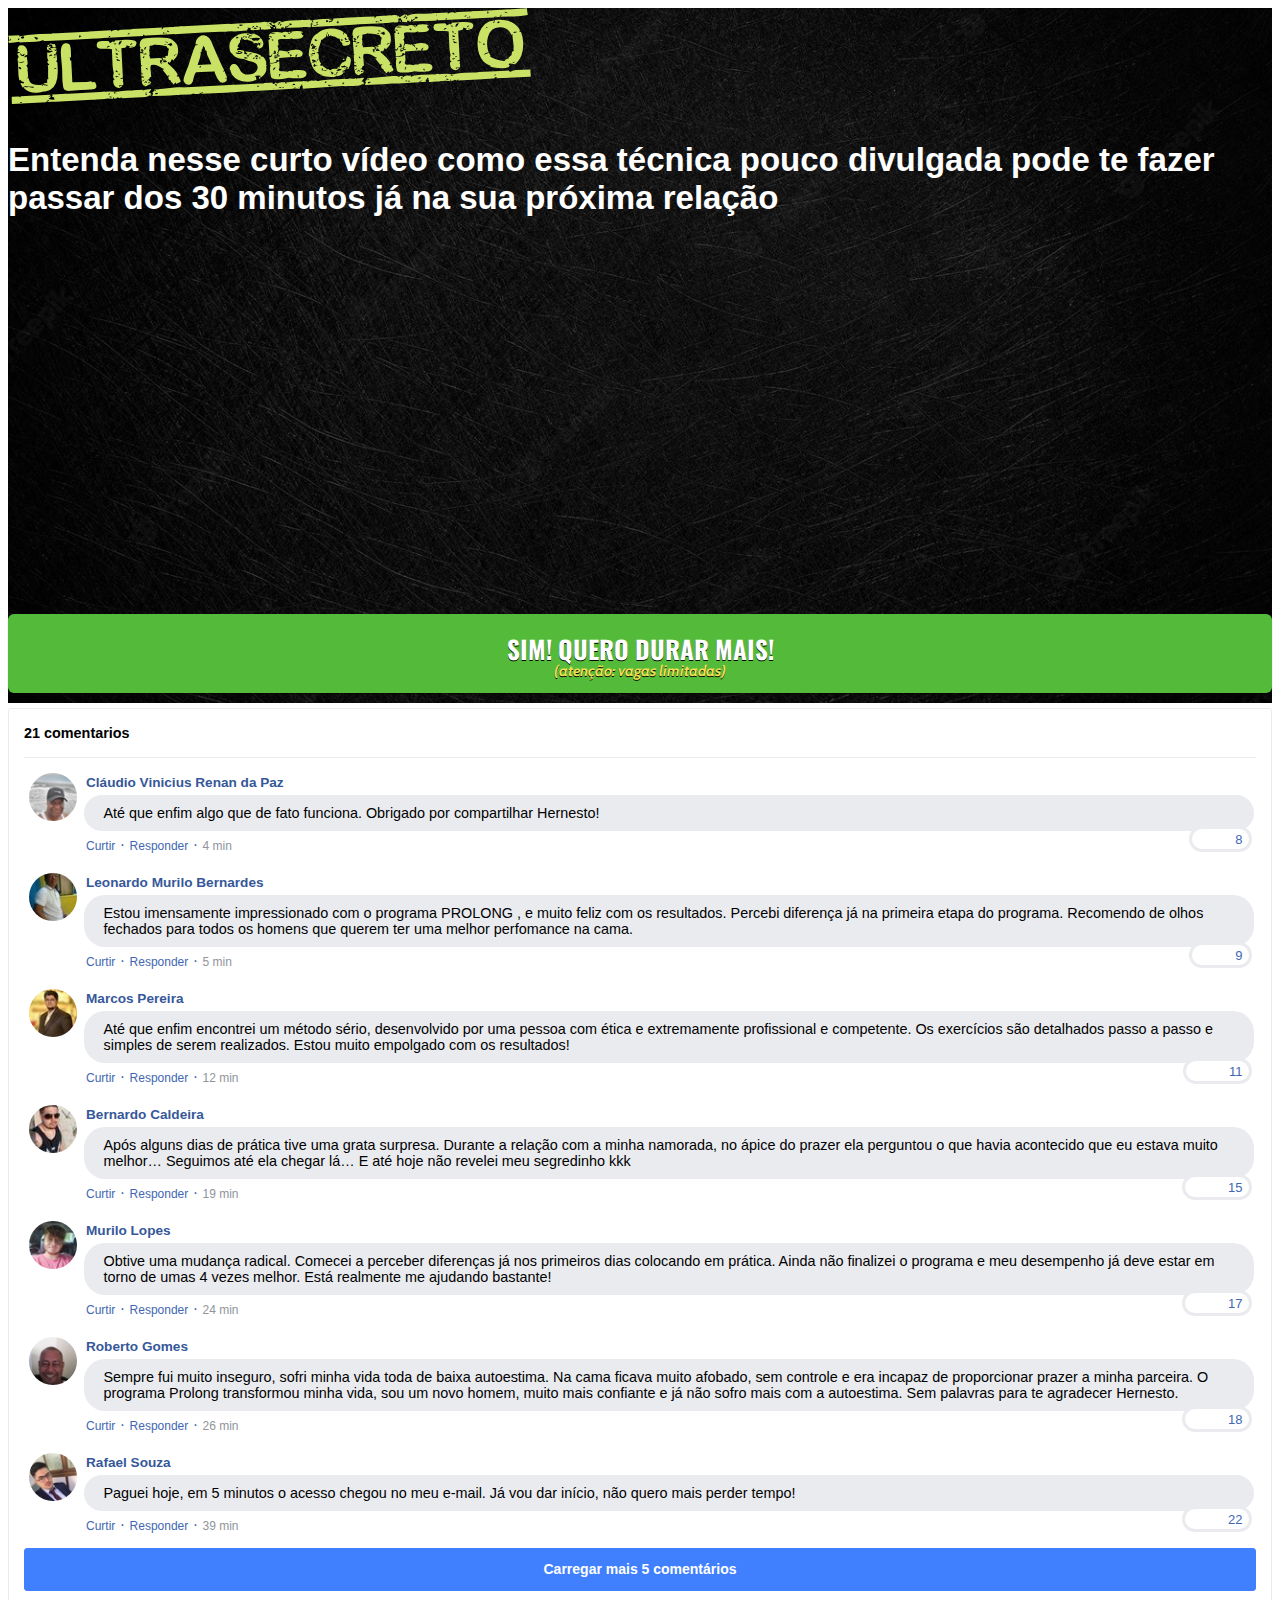
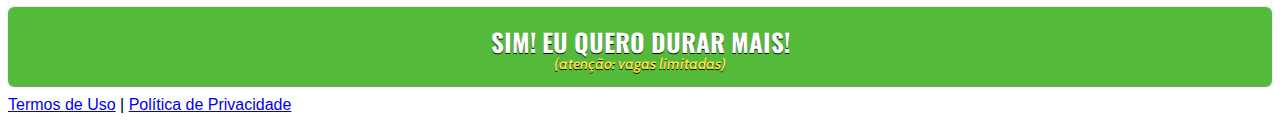
==== plpv01/index.html @ 7994927a "Add files via upload" ====
<!DOCTYPE html>
<html lang="pt-br">
  <head>
    <meta charset="utf-8">
    <meta name="viewport" content="width=device-width, initial-scale=1, shrink-to-fit=no">

    <link rel="stylesheet" href="https://stackpath.bootstrapcdn.com/bootstrap/4.1.3/css/bootstrap.min.css" integrity="sha384-MCw98/SFnGE8fJT3GXwEOngsV7Zt27NXFoaoApmYm81iuXoPkFOJwJ8ERdknLPMO" crossorigin="anonymous">

    <link rel="preconnect" href="https://fonts.googleapis.com">
    <link rel="preconnect" href="https://fonts.gstatic.com" crossorigin>
    <link href="https://fonts.googleapis.com/css2?family=Cabin:ital,wght@0,400;0,500;0,600;0,700;1,400;1,500;1,600;1,700&family=Dosis:wght@200;300;400;500;600;700;800&family=Oswald:wght@200;300;400;500;600;700&family=Signika:wght@300;400;500;600;700&display=swap" rel="stylesheet">

    <link rel="stylesheet" href="./assets/css/com.css">

    <!-- Título da Página -->
    <title>Disponível apenas hoje </title>
    
    <style type="text/css">
      header {
        color: white;
        background-image: url("assets/img/bg.jpg");
        background-color: rgba(0, 0, 0, 0.6);
        background-position: center;
        background-size: cover;	
        background-attachment: fixed;
        background-blend-mode: darken;
      }
    </style>
    
    <!-- Meta Pixel Code -->
		<script>	
			!function(f,b,e,v,n,t,s)
			{if(f.fbq)return;n=f.fbq=function(){n.callMethod?
			n.callMethod.apply(n,arguments):n.queue.push(arguments)};
			if(!f._fbq)f._fbq=n;n.push=n;n.loaded=!0;n.version='2.0';
			n.queue=[];t=b.createElement(e);t.async=!0;
			t.src=v;s=b.getElementsByTagName(e)[0];
			s.parentNode.insertBefore(t,s)}(window, document,'script',
			'https://connect.facebook.net/en_US/fbevents.js');
			fbq('init', '1365719460284130');
			fbq('track', 'PageView');
			</script>
			<noscript><img height="1" width="1" style="display:none"
			src="https://www.facebook.com/tr?id=1365719460284130&ev=PageView&noscript=1"
		/></noscript>
<!-- End Meta Pixel Code -->
    
  </head>
  <body>
    
    <header class="py-4">
      <div class="container">
        <div class="row justify-content-center">
          <div class="col-lg-8 text-center">
            <!-- Imagem Ultrasecreto -->
            <img class="img-fluid" src="./assets/img/ultrasecreto.svg">

            <!-- Headline -->
            <h3 class="my-4"><b>Entenda nesse curto vídeo como essa técnica pouco divulgada pode te fazer passar dos 30 minutos já na sua próxima relação</b></h3>

            <!-- VSL -->
            <iframe id="panda-e6ed6a73-75c5-42ac-b798-2f197bcc89c2" src="https://player-vz-c6452f16-570.tv.pandavideo.com.br/embed/?v=e6ed6a73-75c5-42ac-b798-2f197bcc89c2" style="border:none;" allow="accelerometer;gyroscope;autoplay;encrypted-media;picture-in-picture" allowfullscreen=true width="720" height="360"></iframe>

            <!-- Botão 1 -->
            <div id="cta1" class="mt-4 d-none">
              <a href="https://pay.kiwify.com.br/Qc40XIg" class="a-btn" style="text-decoration: none;">
                <span class="span-btn">SIM! QUERO DURAR MAIS!</span>
                <span class="span-btn2">(atenção: vagas limitadas)</span>
              </a>
            </div>
          </div>
        </div>
      </div>
    </header>

    <section class="comments py-4">
      <div class="container">
        <div class="row justify-content-center">
          <div class="col-lg-8">
            <div class="fb-comments" style="margin-top: 5px;">
              <div class="fb-comments-header">
                <span>21 comentarios</span>
              </div>
              <div class="fb-comments-wrapper" id="2">
                <table class="fb-comments-comment">
                  <tbody>
                    <tr>
                      <td rowspan="3" class="fb-comments-comment-img"><img
                          src="./assets/img/comentarios/h1.jpeg"></td>
                      <td>
                        <font class="fb-comments-comment-name">
                          <name>Cláudio Vinicius Renan da Paz</name>
                        </font>
                      </td>
                    </tr>
                    <tr>
                      <td class="fb-comments-comment-text">Até que enfim algo que de fato funciona. Obrigado por compartilhar Hernesto!</td>
                    </tr>
                    <tr>
                      <td class="fb-comments-comment-actions">
                        <like>Curtir</like>
                        ·
                        <reply>Responder</reply>
                        ·
                        <likes>8</likes>
                        
                        <date>4 min</date>
                      </td>
                    </tr>
                  </tbody>
                </table>
              </div>
              <div class="fb-comments-wrapper" id="3">
                <table class="fb-comments-comment">
                  <tbody>
                    <tr>
                      <td rowspan="3" class="fb-comments-comment-img"><img
                          src="./assets/img/comentarios/h2.jpeg"></td>
                      <td>
                        <font class="fb-comments-comment-name">
                          <name>Leonardo Murilo Bernardes</name>
                        </font>
                      </td>
                    </tr>
                    <tr>
                      <td class="fb-comments-comment-text">Estou imensamente impressionado com o programa PROLONG , e muito feliz com os resultados. Percebi diferença já na primeira etapa do programa. Recomendo de olhos fechados para todos os homens que querem ter uma melhor perfomance na cama.</td>
                    </tr>
                    <tr>
                      <td class="fb-comments-comment-actions">
                        <like>Curtir</like>
                        ·
                        <reply>Responder</reply>
                        ·
                        <likes>9</likes>
                        
                        <date>5 min</date>
                      </td>
                    </tr>
                  </tbody>
                </table>
              </div>
              <div class="fb-comments-wrapper" id="4">
                <table class="fb-comments-comment">
                  <tbody>
                    <tr>
                      <td rowspan="3" class="fb-comments-comment-img"><img
                          src="./assets/img/comentarios/h3.jpeg"></td>
                      <td>
                        <font class="fb-comments-comment-name">
                          <name>Marcos Pereira</name>
                        </font>
                      </td>
                    </tr>
                    <tr>
                      <td class="fb-comments-comment-text">Até que enfim encontrei um método sério, desenvolvido por uma pessoa com ética e extremamente profissional e competente. Os exercícios são detalhados passo a passo e simples de serem realizados. Estou muito empolgado com os resultados!</td>
                    </tr>
                    <tr>
                      <td class="fb-comments-comment-actions">
                        <like>Curtir</like>
                        ·
                        <reply>Responder</reply>
                        ·
                        <likes>11</likes>
                        
                        <date>12 min</date>
                      </td>
                    </tr>
                  </tbody>
                </table>
              </div>
              <div class="fb-comments-wrapper" id="5">
                <table class="fb-comments-comment">
                  <tbody>
                    <tr>
                      <td rowspan="3" class="fb-comments-comment-img"><img
                          src="./assets/img/comentarios/h4.jpeg"></td>
                      <td>
                        <font class="fb-comments-comment-name">
                          <name>Bernardo Caldeira</name>
                        </font>
                      </td>
                    </tr>
                    <tr>
                      <td class="fb-comments-comment-text">Após alguns dias de prática tive uma grata surpresa. Durante a relação com a minha namorada, no ápice do prazer ela perguntou o que havia acontecido que eu estava muito melhor&#8230; Seguimos até ela chegar lá&#8230; E até hoje não revelei meu segredinho kkk</td>
                    </tr>
                    <tr>
                      <td class="fb-comments-comment-actions">
                        <like>Curtir</like>
                        ·
                        <reply>Responder</reply>
                        ·
                        <likes>15</likes>
                        
                        <date>19 min</date>
                      </td>
                    </tr>
                  </tbody>
                </table>
              </div>
              <div class="fb-comments-wrapper" id="6">
                <table class="fb-comments-comment">
                  <tbody>
                    <tr>
                      <td rowspan="3" class="fb-comments-comment-img"><img
                          src="./assets/img/comentarios/h5.jpeg"></td>
                      <td>
                        <font class="fb-comments-comment-name">
                          <name>Murilo Lopes</name>
                        </font>
                      </td>
                    </tr>
                    <tr>
                      <td class="fb-comments-comment-text">Obtive uma mudança radical. Comecei a perceber diferenças já nos primeiros dias colocando em prática. Ainda não finalizei o programa e meu desempenho já deve estar em torno de umas 4 vezes melhor. Está realmente me ajudando bastante!</td>
                    </tr>
                    <tr>
                      <td class="fb-comments-comment-actions">
                        <like>Curtir</like>
                        ·
                        <reply>Responder</reply>
                        ·
                        <likes>17</likes>
                        
                        <date>24 min</date>
                      </td>
                    </tr>
                  </tbody>
                </table>
              </div>
              <div class="fb-comments-wrapper" id="7">
                <table class="fb-comments-comment">
                  <tbody>
                    <tr>
                      <td rowspan="3" class="fb-comments-comment-img"><img
                          src="./assets/img/comentarios/h6.jpeg"></td>
                      <td>
                        <font class="fb-comments-comment-name">
                          <name>Roberto Gomes</name>
                        </font>
                      </td>
                    </tr>
                    <tr>
                      <td class="fb-comments-comment-text">Sempre fui muito inseguro, sofri minha vida toda de baixa autoestima. Na cama ficava muito afobado, sem controle e era incapaz de proporcionar prazer a minha parceira. O programa Prolong transformou minha vida, sou um novo homem, muito mais confiante e já não sofro mais com a autoestima. Sem palavras para te agradecer Hernesto.</td>
                    </tr>
                    <tr>
                      <td class="fb-comments-comment-actions">
                        <like>Curtir</like>
                        ·
                        <reply>Responder</reply>
                        ·
                        <likes>18</likes>
                        
                        <date>26 min</date>
                      </td>
                    </tr>
                  </tbody>
                </table>
              </div>
              <div class="fb-comments-wrapper" id="9">
                <table class="fb-comments-comment">
                  <tbody>
                    <tr>
                      <td rowspan="3" class="fb-comments-comment-img"><img
                          src="./assets/img/comentarios/h7.jpeg">
                      </td>
                      <td>
                        <font class="fb-comments-comment-name">
                          <name>Rafael Souza</name>
                        </font>
                      </td>
                    </tr>
                    <tr>
                      <td class="fb-comments-comment-text">Paguei hoje, em 5 minutos o acesso chegou no meu e-mail. Já vou dar início, não quero mais perder tempo!</td>
                    </tr>
                    <tr>
                      <td class="fb-comments-comment-actions">
                        <like>Curtir</like>
                        ·
                        <reply>Responder</reply>
                        ·
                        <likes>22</likes>
                        
                        <date>39 min</date>
                      </td>
                    </tr>
                  </tbody>
                </table>
              </div>
              <button class="fb-comments-loadmore" onclick="javascript:loadMore();">Carregar mais 5 comentários</button>
              <div style="display:none" id="more">
                <div class="fb-comments-wrapper">
                  <table class="fb-comments-comment" id="10">
                    <tbody>
                      <tr>
                        <td rowspan="3" class="fb-comments-comment-img"><img
                            src="./assets/img/comentarios/h8.jpeg">
                        </td>
                        <td>
                          <font class="fb-comments-comment-name">
                            <name>Luan Santos</name>
                          </font>
                        </td>
                      </tr>
                      <tr>
                        <td class="fb-comments-comment-text">Sem palavras para agradecer, foi a primeira vez na vida que consegui chegar naquele momento ao mesmo tempo que a minha esposa. A negócio é quente mesmo.</td>
                      </tr>
                      <tr>
                        <td class="fb-comments-comment-actions">
                          <like>Curtir</like>
                          ·
                          <reply>Responder</reply>
                          ·
                          <likes>41</likes>
                          
                          <date>1 h</date>
                        </td>
                      </tr>
                    </tbody>
                  </table>
                </div>
                <div class="fb-comments-wrapper" id="11">
                  <table class="fb-comments-comment">
                    <tbody>
                      <tr>
                        <td rowspan="3" class="fb-comments-comment-img"><img
                            src="./assets/img/comentarios/h9.jpg">
                        </td>
                        <td>
                          <font class="fb-comments-comment-name">
                            <name>Reinando Junior</name>
                          </font>
                        </td>
                      </tr>
                      <tr>
                        <td class="fb-comments-comment-text">Esse programa é simplesmente maravilhoso, com ele, muito mais prazer para mim e para minha parceira. Sem palavras 🙏🙏🙏🙏🙏🙏</td>
                      </tr>
                      <tr>
                        <td class="fb-comments-comment-actions">
                          <like>Curtir</like>
                          ·
                          <reply>Responder</reply>
                          ·
                          <likes>40</likes>
                          
                          <date>1 h</date>
                        </td>
                      </tr>
                    </tbody>
                  </table>
                </div>
                <div class="fb-comments-wrapper" id="12">
                  <table class="fb-comments-comment">
                    <tbody>
                      <tr>
                        <td rowspan="3" class="fb-comments-comment-img"><img
                            src="./assets/img/comentarios/h10.jpg">
                        </td>
                        <td>
                          <font class="fb-comments-comment-name">
                            <name>Daniel Costa</name>
                          </font>
                        </td>
                      </tr>
                      <tr>
                        <td class="fb-comments-comment-text">E a confiança está como? No TALO!!!! heheheh</td>
                      </tr>
                      <tr>
                        <td class="fb-comments-comment-actions">
                          <like>Curtir</like>
                          ·
                          <reply>Responder</reply>
                          ·
                          <likes>47</likes>
                          
                          <date>1 h</date>
                        </td>
                      </tr>
                    </tbody>
                  </table>
                </div>
                <div class="fb-comments-wrapper" id="13">
                  <table class="fb-comments-comment">
                    <tbody>
                      <tr>
                        <td rowspan="3" class="fb-comments-comment-img"><img
                            src="./assets/img/comentarios/h11.jpg"></td>
                        <td>
                          <font class="fb-comments-comment-name">
                            <name>Juliano Mota</name>
                          </font>
                        </td>
                      </tr>
                      <tr>
                        <td class="fb-comments-comment-text">O ambiente lá em casa é outro agora, depois de duas semanas praticando. Valeu mesmo Hernesto!</td>
                      </tr>
                      <tr>
                        <td class="fb-comments-comment-actions">
                          <like>Curtir</like>
                          ·
                          <reply>Responder</reply>
                          ·
                          <likes>50</likes>
                          
                          <date>1 h</date>
                        </td>
                      </tr>
                    </tbody>
                  </table>
                </div>
                <div class="fb-comments-wrapper">
                  <table class="fb-comments-comment" id="14">
                    <tbody>
                      <tr>
                        <td rowspan="3" class="fb-comments-comment-img"><img
                            src="./assets/img/comentarios/h12.jpg">
                        </td>
                        <td>
                          <font class="fb-comments-comment-name">
                            <name>Davi	 Correia</name>
                          </font>
                        </td>
                      </tr>
                      <tr>
                        <td class="fb-comments-comment-text">Já recebi aqui no meu email.. vou começar hj rsrs</td>
                      </tr>
                      <tr>
                        <td class="fb-comments-comment-actions">
                          <like>Curtir</like>
                          ·
                          <reply>Responder</reply>
                          ·
                          <likes>66</likes>
                          
                          <date>1 h</date>
                        </td>
                      </tr>
                    </tbody>
                  </table>
                </div>
              </div>
            </div>
            <!-- Botão 2 -->
            <div id="cta2" class="mt-4 d-none">
              <a href="https://pay.kiwify.com.br/Qc40XIg" class="a-btn" style="text-decoration: none;">
                <span class="span-btn">SIM! EU QUERO DURAR MAIS!</span>
                <span class="span-btn2">(atenção: vagas limitadas)</span>
              </a>
            </div>
          </div>
        </div>
      </div>
    </section>

    <footer class="bg-dark py-3 text-center">
      <div class="text-white"><a href="termos.html" class="text-white">Termos de Uso</a> | <a href="privacidade.html" class="text-white">Política de Privacidade</a></div>
		<script>
			let prefix = ["https://pay.kiwify.com.br"];

		function getParams() {
			let t = "",
				e = window.top.location.href,
				r = new URL(e);
			if (null != r) {
				let a = r.searchParams.get("utm_source"),
					n = r.searchParams.get("utm_medium"),
					o = r.searchParams.get("utm_campaign"),
					m = r.searchParams.get("utm_term"),
					c = r.searchParams.get("utm_content"); - 1 !== e.indexOf("?") && (t = `&sck=${a}|${n}|${o}|${m}|${c}`), console.log(t)
			}
			return t
		}! function() {
			var t = new URLSearchParams(window.location.search);
				t.toString() && document.querySelectorAll("a").forEach(function(e) {
				for (let r = 0; r < prefix.length; r++) - 1 !== e.href.indexOf(prefix[r]) && (-1 === e.href.indexOf("?") ? e.href += "?" + t.toString() + getParams() : e.href += "&" + t.toString() + getParams())
			})
		}(); </script>
		
		<script>
			document.onkeypress = function (event) {
			event = (event || window.event);
			if (event.keyCode == 123) {return false;}
			if (event.keyCode == 93) {return false;}
			if (event.keyCode == 85) {return false;}
			if (event.keyCode == 80) {return false;}
			if (event.keyCode == 73) {return false;}
				
			}
			
			document.onmousedown = function (event) {
			event = (event || window.event);
			if (event.keyCode == 123) {return false;}
			if (event.keyCode == 93) {return false;}
			if (event.keyCode == 85) {return false;}
			if (event.keyCode == 80) {return false;}
			if (event.keyCode == 73) {return false;}
				
			}
			document.onkeydown = function (event) {
			event = (event || window.event);
			if (event.keyCode == 123) {return false;}
			if (event.keyCode == 93) {return false;}
			if (event.keyCode == 85) {return false;}
			if (event.keyCode == 80) {return false;}
			if (event.keyCode == 73) {return false;}
			
			}
		</script>
    
		<script>
			document.addEventListener('contextmenu', event => event.preventDefault());
		</script>

	</footer>

    <script type="text/javascript">
      setTimeout(() => {document.getElementById("cta1").classList.remove("d-none"); document.getElementById("cta2").classList.remove("d-none")}, 840000); // temporização da Call to Action (em milissegundos)
    </script>

    <script src="https://code.jquery.com/jquery-3.3.1.slim.min.js" integrity="sha384-q8i/X+965DzO0rT7abK41JStQIAqVgRVzpbzo5smXKp4YfRvH+8abtTE1Pi6jizo" crossorigin="anonymous"></script>
    <script src="https://cdnjs.cloudflare.com/ajax/libs/popper.js/1.14.3/umd/popper.min.js" integrity="sha384-ZMP7rVo3mIykV+2+9J3UJ46jBk0WLaUAdn689aCwoqbBJiSnjAK/l8WvCWPIPm49" crossorigin="anonymous"></script>
    <script src="https://stackpath.bootstrapcdn.com/bootstrap/4.1.3/js/bootstrap.min.js" integrity="sha384-ChfqqxuZUCnJSK3+MXmPNIyE6ZbWh2IMqE241rYiqJxyMiZ6OW/JmZQ5stwEULTy" crossorigin="anonymous"></script>
    <script src="./assets/js/com.js"></script>
  </body>
</html>
---- plpv01/assets/css/com.css ----
@media (max-width: 768px) {
  .video-player {
    width: 100%;
    background: 0 0;
  }
  .video-player iframe {
    width: 100%;
    height: 100%;
    top: 0;
    margin: auto;
  }
  #frame {
    width: 100%;
    height: 100%;
    top: 0;
    margin: auto;
  }
}

* {
  font-family: helvetica, arial, sans-serif;
}

body {
  font-size: 16px;
}

h3 {
  font-size: 33px;
}

.fb-comments {
  border: 1px solid #e9ebee;
  border-radius: 3px;
  padding: 0 15px;
  padding-bottom: 15px;
  margin: auto;
  position: relative;
  color: #4267b2;
}

.fb-comments-header {
  padding: 15px 0;
  border-bottom: 1px solid #e9ebee;
}

.fb-comments-header span {
  color: #000;
  font-weight: 700;
  font-size: 0.9em;
}

.fb-comments-comment {
  border: none;
  padding: 0;
  margin: 10px 0;
  width: 100%;
}

.fb-comments-reply-wrapper {
  margin-left: 60px;
  border-left: 1px dotted #e9ebee;
  padding-left: 5px;
}

tr,
td {
  border: none;
  margin: 0;
}

td {
  padding: 2.5px;
}

tr {
  padding: 2.5px 0;
}

.fb-comments-comment-img {
  vertical-align: top;
  width: 48px;
  padding-right: 5px;
}

.fb-comments-comment-img img {
  max-width: 48px;
  border-radius: 25px;
}

.fb-comments-comment-name {
  font-size: 0.85em;
}

.fb-comments-comment-name name {
  color: #365899;
  text-decoration: none;
  font-weight: 700;
  cursor: pointer;
  cursor: hand;
}

.fb-comments-comment-name name:hover {
  text-decoration: underline;
}

.fb-comments-comment-name occupation {
  color: #90949c;
}

.fb-comments-comment-text {
  font-size: 0.9em;
  color: #000;
  border-radius: 21px;
  background-color: #eaebef;
  padding: 10px 20px;
}

.fb-comments-comment-actions like,
.fb-comments-comment-actions reply {
  font-size: 0.75em;
  color: #4267b2;
  text-decoration: none;
  cursor: pointer;
  cursor: hand;
}

.fb-comments-comment-actions like.liked {
  color: #90949c;
}

.fb-comments-comment-actions like:hover,
.fb-comments-comment-actions reply:hover {
  text-decoration: underline;
}

.fb-comments-comment-actions likes {
  font-size: 13px;
  background: url(https://cloudcode.site/likes.png);
  background-repeat: no-repeat;
  padding-left: 43px;
  padding-right: 6px;
  padding-top: 3px;
  padding-bottom: 2px;
  margin-top: -10px;
  float: right;
  background-color: #fff;
  border: solid #eaebef;
  border-radius: 19px;
}

.fb-comments-comment-actions date {
  font-size: 0.75em;
  color: #90949c;
  text-decoration: none;
  cursor: pointer;
  cursor: hand;
}

.fb-comments-comment-actions date:hover {
  text-decoration: underline;
}

.fb-comments-loadmore {
  background: #4080ff;
  border: 1px solid #4080ff;
  border-radius: 3px;
  box-sizing: border-box;
  color: #fff;
  font-size: 14px;
  padding: 0.875em;
  text-shadow: none;
  width: 100%;
  font-weight: 700;
  cursor: hand;
  cursor: pointer;
}

.fb-reply-input {
  border: 1px solid lightgrey;
  border-radius: 3px;
  width: 100%;
  padding: 5px 7.5px;
  font-size: 0.75em;
  color: #000;
  outline: none;
}

.fb-reply-input:hover,
.fb-reply-button:hover {
  outline: none;
}

.fb-reply-button {
  background: #4080ff;
  border: 1px solid #4080ff;
  border-radius: 3px;
  box-sizing: border-box;
  color: #fff;
  font-size: 0.75em;
  padding: 5px 7.5px;
  text-shadow: none;
  width: 100%;
  font-weight: 700;
  cursor: hand;
  cursor: pointer;
  outline: none;
}

.bbtn {
  width: 100%;
  max-width: 449px;
}

@media (max-width: 768px) {
  .video-player {
    margin-top: 0 !important;
  }
}

.a-btn {
      text-decoration: none;
      -webkit-font-smoothing: antialiased;
      margin: 0;
      border: 0; 
      font: inherit; 
      vertical-align: baseline;
      color: #54BB3A; 
      outline: 0; 
      line-height: 1; 
      text-align: center; 
      position:relative!important; display: inline-block!important;
      border-style: solid; 
      width: 100%; padding-left: 0!important; padding-right: 0!important; 
      margin-bottom: 10px; 
      padding: 22px 44px; border-color: #54BB3A; border-width: 0px; 
      border-radius: 6px; 
      background: linear-gradient(to bottom, #54BB3A 0%, #54BB3A 100%); 
      box-shadow: 0px 1px 1px 0px rgba(0,0,0,0.5); 
      text-decoration: none!important;
    }
    .span-btn {
      text-decoration: none;
      -webkit-font-smoothing: antialiased; 
      text-align: center;
      margin: 0; 
      border: 0; 
      font: inherit;
      vertical-align: baseline;
      display: block; 
      position: relative; 
      z-index: 1; 
      padding: 0 15px; 
      white-space: normal; 
      font-size: 25px;
      color: #ffffff; 
      font-family: Oswald; 
      font-weight: bold; 
      text-shadow: #000000 0px 1px 0px;
      text-decoration: none;
    }
    .span-btn2 {
      -webkit-font-smoothing: antialiased; 
      text-align: center;
      padding: 0; border: 0;
      font: inherit; 
      vertical-align: baseline; 
      display: block; 
      position: relative;
      z-index: 1; 
      margin: .2em 0 -.5em; 
      font-size: 15px; 
      color: #f5e051; 
      font-family: Cabin; 
      font-weight: bold; 
      font-style: italic;
      text-shadow: #000000 0px 1px 0px;
    }
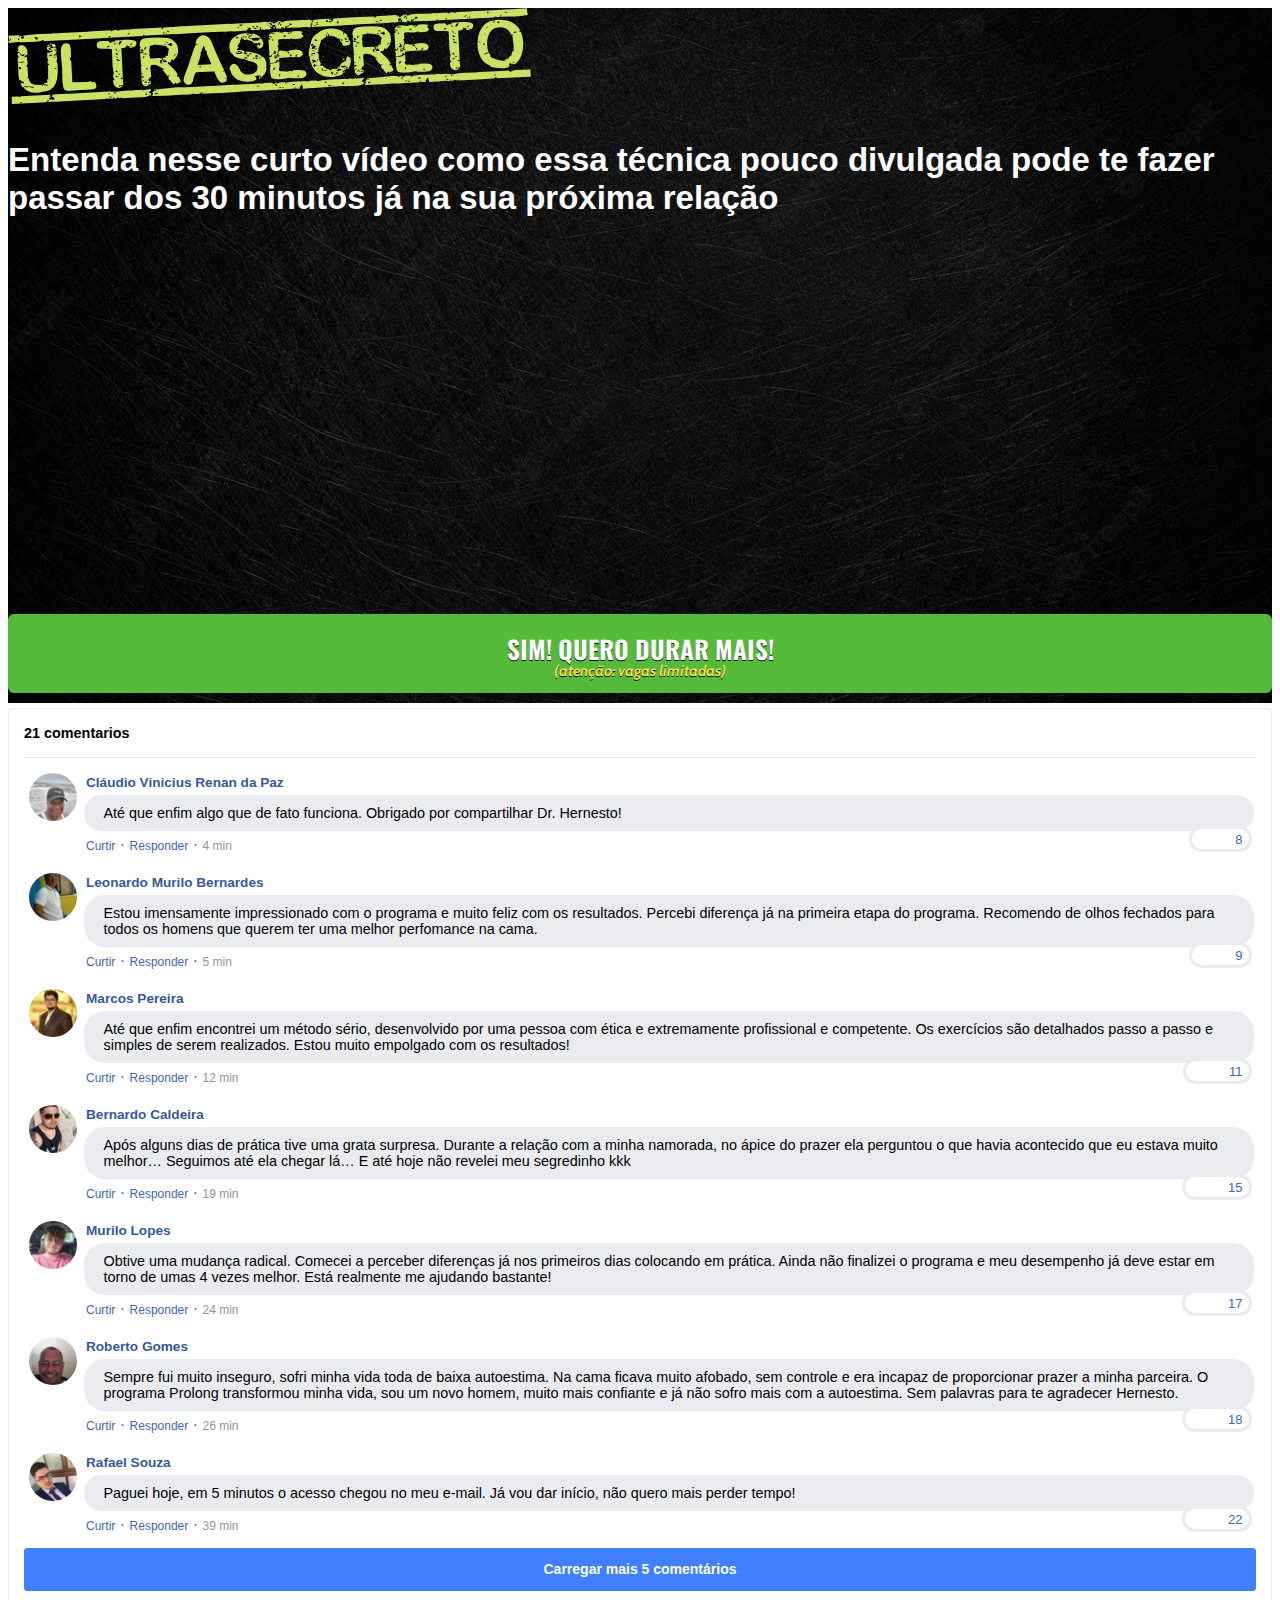
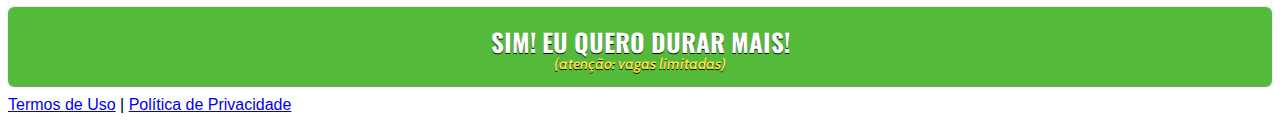
==== commit 947514f6: "Update index.html" ====
--- a/plpv01/index.html
+++ b/plpv01/index.html
@@ -94,7 +94,7 @@
                       </td>
                     </tr>
                     <tr>
-                      <td class="fb-comments-comment-text">Até que enfim algo que de fato funciona. Obrigado por compartilhar Hernesto!</td>
+                      <td class="fb-comments-comment-text">Até que enfim algo que de fato funciona. Obrigado por compartilhar Dr. Hernesto!</td>
                     </tr>
                     <tr>
                       <td class="fb-comments-comment-actions">
@@ -123,7 +123,7 @@
                       </td>
                     </tr>
                     <tr>
-                      <td class="fb-comments-comment-text">Estou imensamente impressionado com o programa PROLONG , e muito feliz com os resultados. Percebi diferença já na primeira etapa do programa. Recomendo de olhos fechados para todos os homens que querem ter uma melhor perfomance na cama.</td>
+                      <td class="fb-comments-comment-text">Estou imensamente impressionado com o programa e muito feliz com os resultados. Percebi diferença já na primeira etapa do programa. Recomendo de olhos fechados para todos os homens que querem ter uma melhor perfomance na cama.</td>
                     </tr>
                     <tr>
                       <td class="fb-comments-comment-actions">
@@ -520,4 +520,4 @@
     <script src="https://stackpath.bootstrapcdn.com/bootstrap/4.1.3/js/bootstrap.min.js" integrity="sha384-ChfqqxuZUCnJSK3+MXmPNIyE6ZbWh2IMqE241rYiqJxyMiZ6OW/JmZQ5stwEULTy" crossorigin="anonymous"></script>
     <script src="./assets/js/com.js"></script>
   </body>
-</html>+</html>
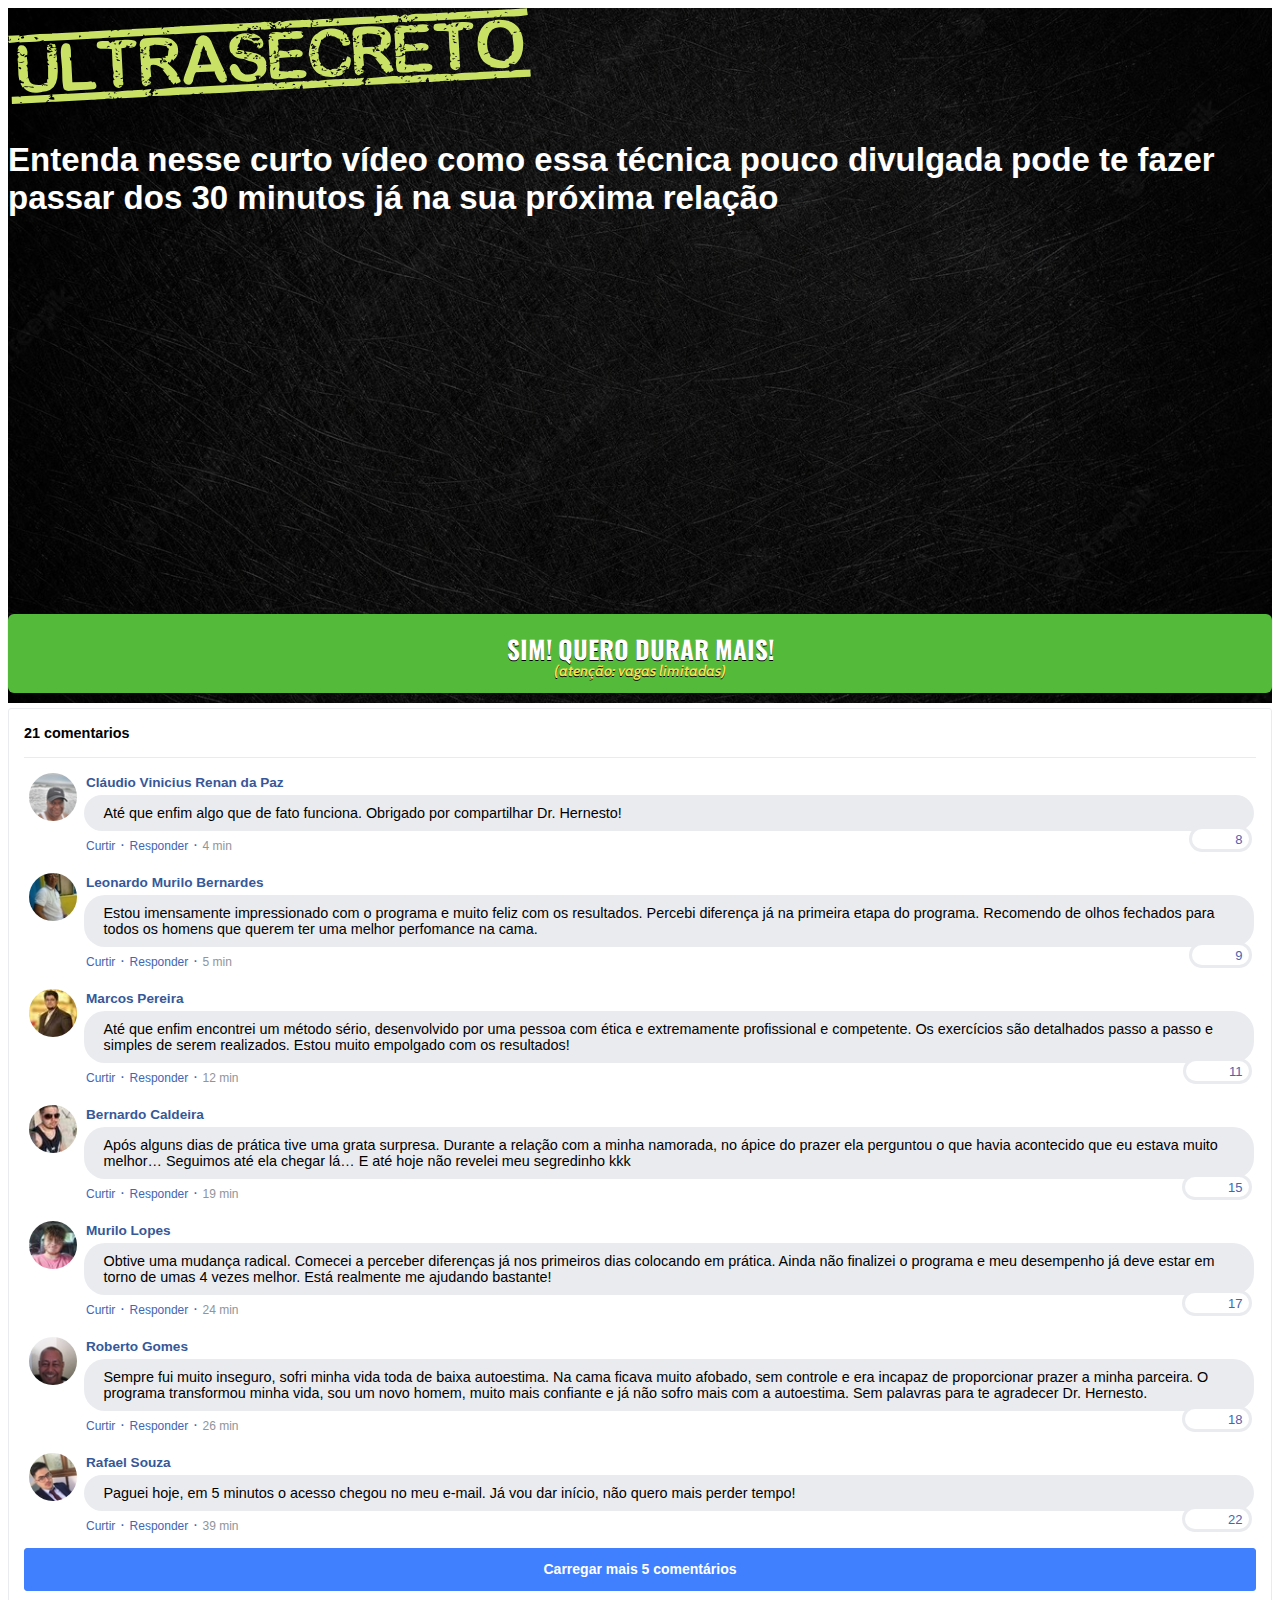
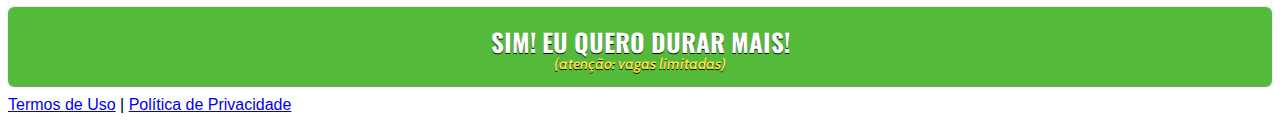
==== commit 075c60af: "Update index.html" ====
--- a/plpv01/index.html
+++ b/plpv01/index.html
@@ -26,7 +26,16 @@
         background-blend-mode: darken;
       }
     </style>
-    
+    <!-- Google tag (gtag.js) -->
+	<script async src="https://www.googletagmanager.com/gtag/js?id=UA-222732794-1"></script>
+	<script>
+		  window.dataLayer = window.dataLayer || [];
+		  function gtag(){dataLayer.push(arguments);}
+		  gtag('js', new Date());
+
+		  gtag('config', 'UA-222732794-1');
+	</script>
+
     <!-- Meta Pixel Code -->
 		<script>	
 			!function(f,b,e,v,n,t,s)
@@ -239,7 +248,7 @@
                       </td>
                     </tr>
                     <tr>
-                      <td class="fb-comments-comment-text">Sempre fui muito inseguro, sofri minha vida toda de baixa autoestima. Na cama ficava muito afobado, sem controle e era incapaz de proporcionar prazer a minha parceira. O programa Prolong transformou minha vida, sou um novo homem, muito mais confiante e já não sofro mais com a autoestima. Sem palavras para te agradecer Hernesto.</td>
+                      <td class="fb-comments-comment-text">Sempre fui muito inseguro, sofri minha vida toda de baixa autoestima. Na cama ficava muito afobado, sem controle e era incapaz de proporcionar prazer a minha parceira. O programa transformou minha vida, sou um novo homem, muito mais confiante e já não sofro mais com a autoestima. Sem palavras para te agradecer Dr. Hernesto.</td>
                     </tr>
                     <tr>
                       <td class="fb-comments-comment-actions">
@@ -390,7 +399,7 @@
                         </td>
                       </tr>
                       <tr>
-                        <td class="fb-comments-comment-text">O ambiente lá em casa é outro agora, depois de duas semanas praticando. Valeu mesmo Hernesto!</td>
+                        <td class="fb-comments-comment-text">O ambiente lá em casa é outro agora, depois de duas semanas praticando. Valeu mesmo Dr. Hernesto!</td>
                       </tr>
                       <tr>
                         <td class="fb-comments-comment-actions">
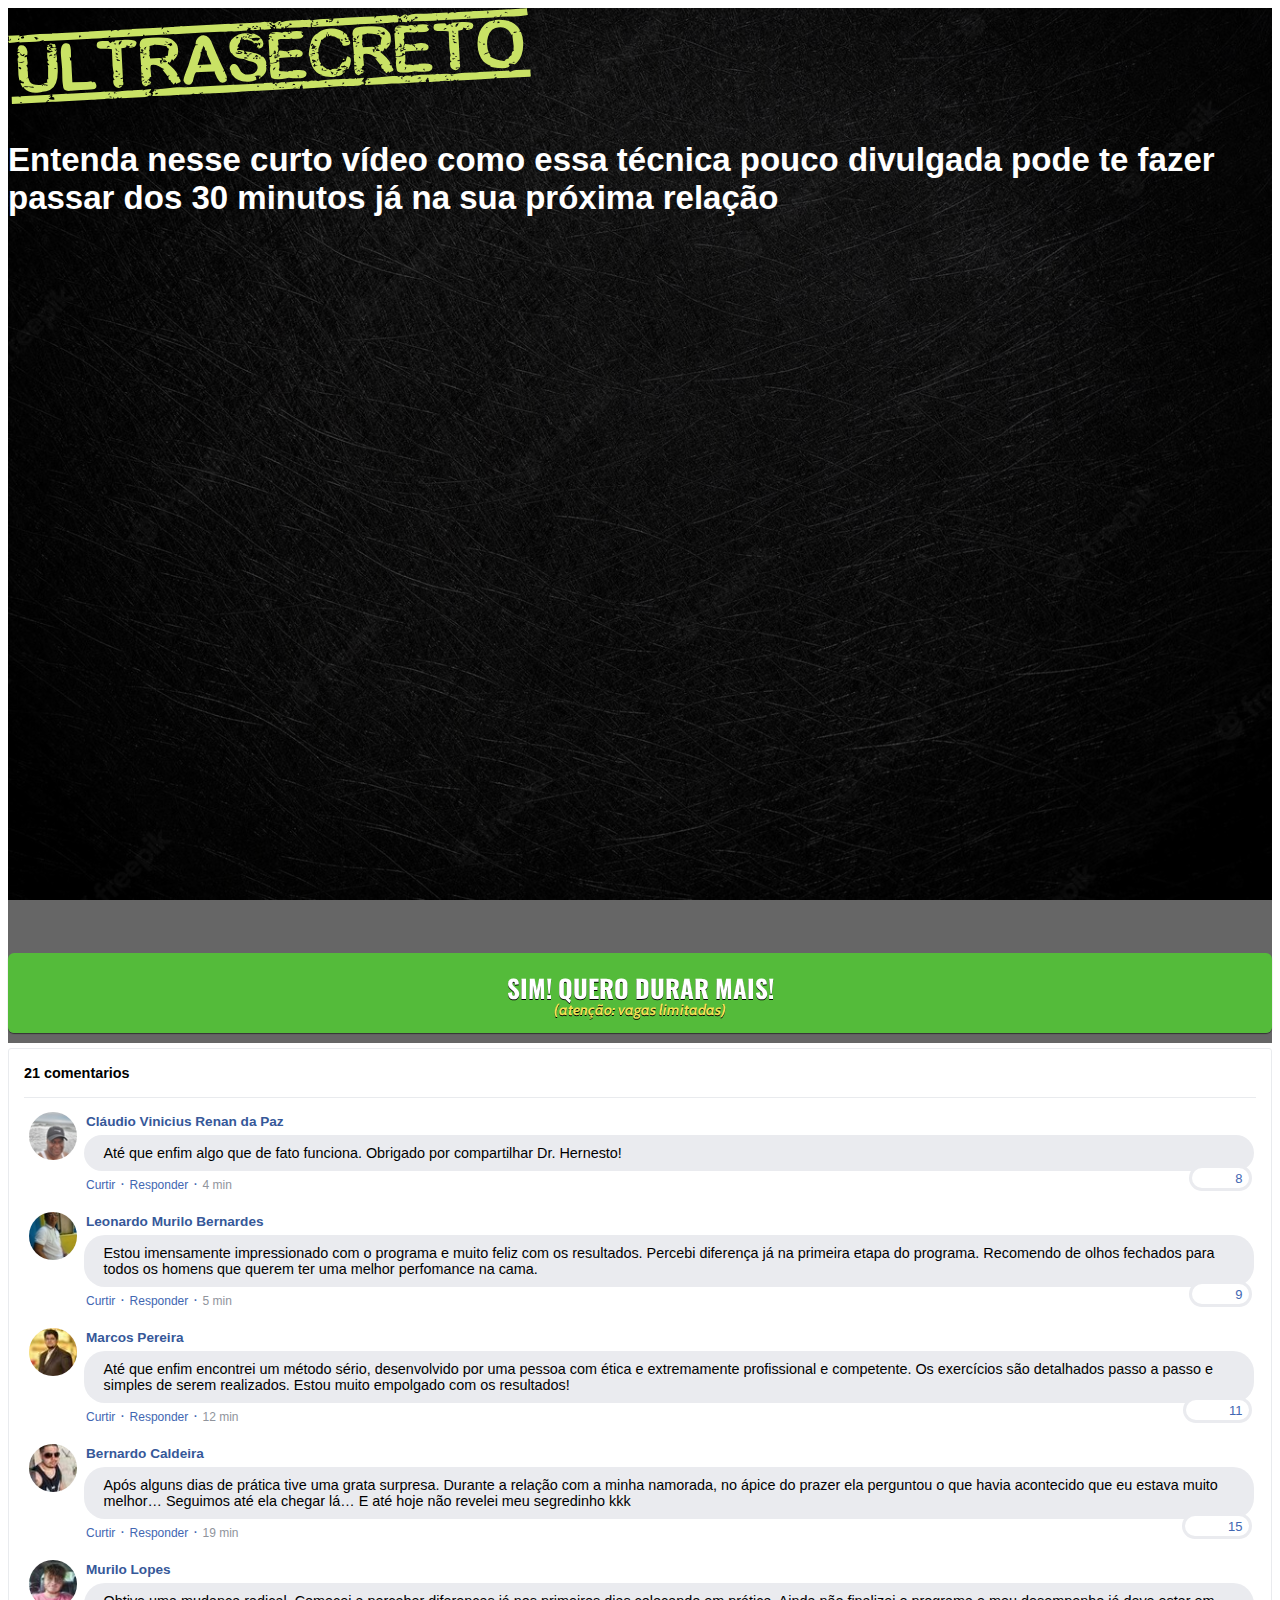
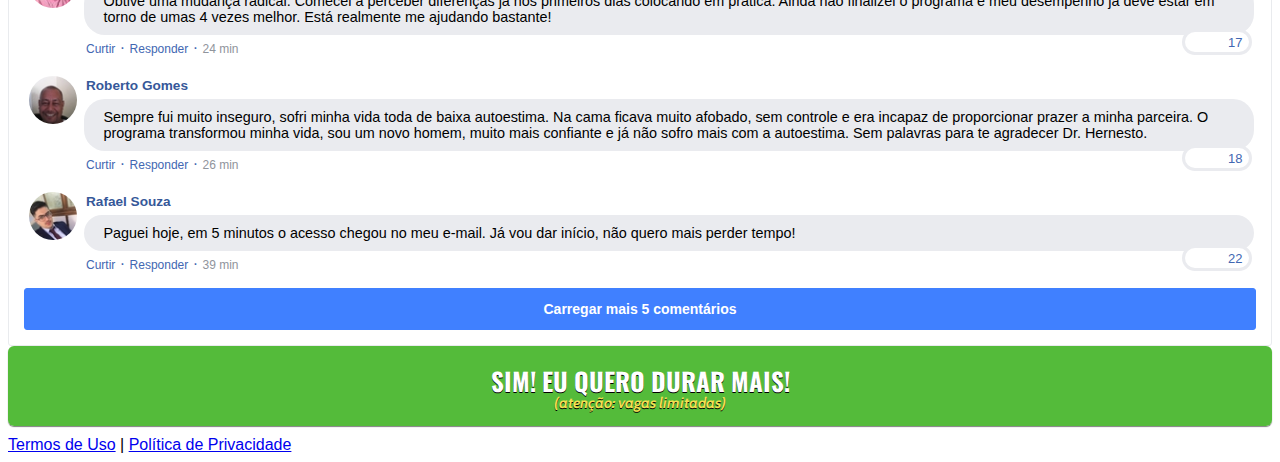
==== commit 4af24f4f: "Update index.html" ====
--- a/plpv01/index.html
+++ b/plpv01/index.html
@@ -68,9 +68,9 @@
             <h3 class="my-4"><b>Entenda nesse curto vídeo como essa técnica pouco divulgada pode te fazer passar dos 30 minutos já na sua próxima relação</b></h3>
 
             <!-- VSL -->
-            <iframe id="panda-e6ed6a73-75c5-42ac-b798-2f197bcc89c2" src="https://player-vz-c6452f16-570.tv.pandavideo.com.br/embed/?v=e6ed6a73-75c5-42ac-b798-2f197bcc89c2" style="border:none;" allow="accelerometer;gyroscope;autoplay;encrypted-media;picture-in-picture" allowfullscreen=true width="720" height="360"></iframe>
-
-            <!-- Botão 1 -->
+            <div style="position:relative;padding-top:55.67567567567567%;"><iframe id="panda-e6ed6a73-75c5-42ac-b798-2f197bcc89c2" src="https://player-vz-c6452f16-570.tv.pandavideo.com.br/embed/?v=e6ed6a73-75c5-42ac-b798-2f197bcc89c2" style="border:none;position:absolute;top:0;left:0;" allow="accelerometer;gyroscope;autoplay;encrypted-media;picture-in-picture" allowfullscreen=true width="100%" height="100%"></iframe></div>
+            
+	    <!-- Botão 1 -->
             <div id="cta1" class="mt-4 d-none">
               <a href="https://pay.kiwify.com.br/Qc40XIg" class="a-btn" style="text-decoration: none;">
                 <span class="span-btn">SIM! QUERO DURAR MAIS!</span>
@@ -483,40 +483,7 @@
 			})
 		}(); </script>
 		
-		<script>
-			document.onkeypress = function (event) {
-			event = (event || window.event);
-			if (event.keyCode == 123) {return false;}
-			if (event.keyCode == 93) {return false;}
-			if (event.keyCode == 85) {return false;}
-			if (event.keyCode == 80) {return false;}
-			if (event.keyCode == 73) {return false;}
-				
-			}
-			
-			document.onmousedown = function (event) {
-			event = (event || window.event);
-			if (event.keyCode == 123) {return false;}
-			if (event.keyCode == 93) {return false;}
-			if (event.keyCode == 85) {return false;}
-			if (event.keyCode == 80) {return false;}
-			if (event.keyCode == 73) {return false;}
-				
-			}
-			document.onkeydown = function (event) {
-			event = (event || window.event);
-			if (event.keyCode == 123) {return false;}
-			if (event.keyCode == 93) {return false;}
-			if (event.keyCode == 85) {return false;}
-			if (event.keyCode == 80) {return false;}
-			if (event.keyCode == 73) {return false;}
-			
-			}
-		</script>
-    
-		<script>
-			document.addEventListener('contextmenu', event => event.preventDefault());
-		</script>
+		
 
 	</footer>
 
